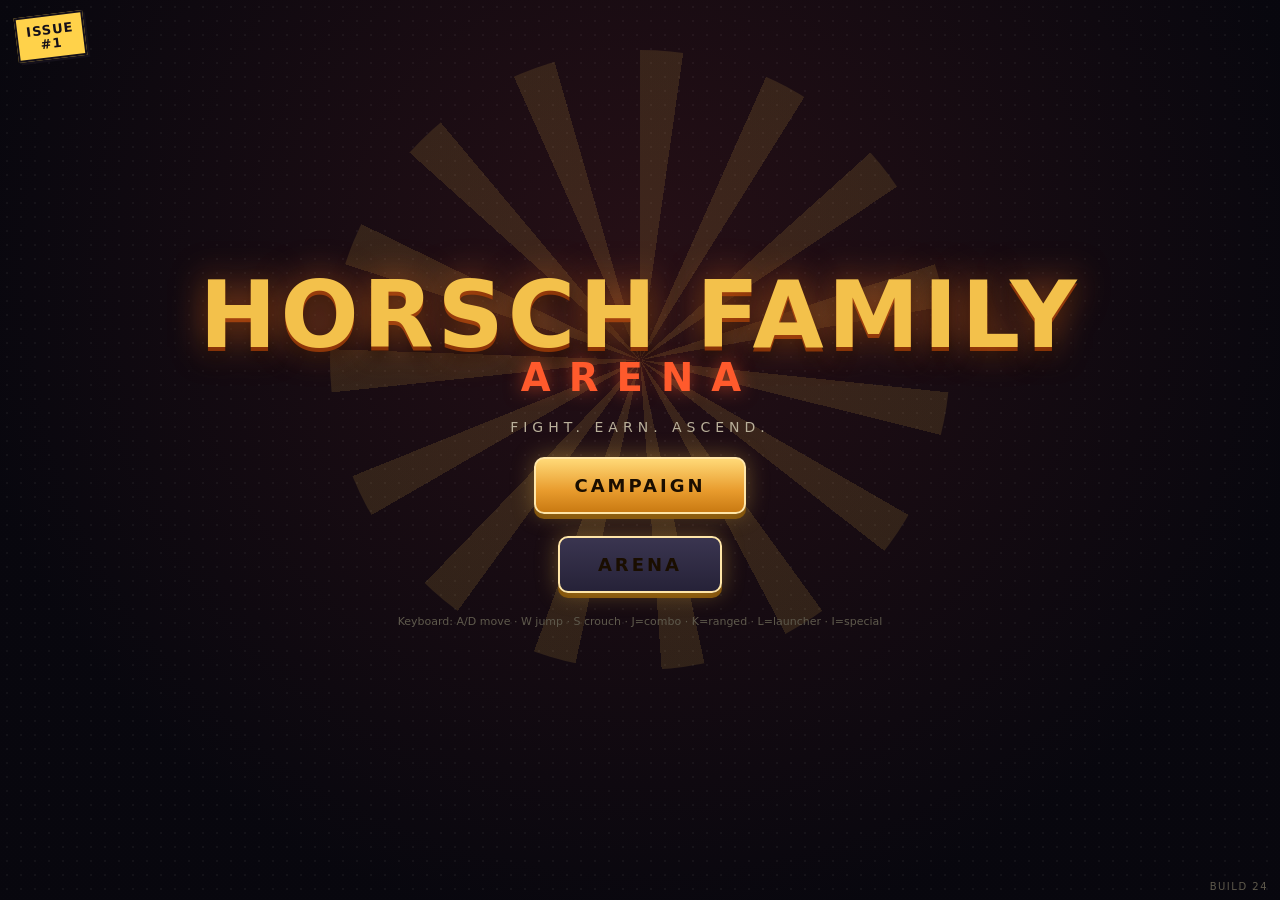
==== index.html @ 0b8ad395 "feat(cutscene): close-up faces, rebuilt and enabled — BUILD 24 The first face pass was pulled in BUI" ====
<!DOCTYPE html>
<html lang="en">
<head>
<meta charset="utf-8">
<meta name="viewport" content="width=device-width, initial-scale=1, maximum-scale=1, user-scalable=no, viewport-fit=cover">
<meta name="theme-color" content="#0b0a12">
<meta name="mobile-web-app-capable" content="yes">
<meta name="apple-mobile-web-app-capable" content="yes">
<meta name="apple-mobile-web-app-status-bar-style" content="black-translucent">
<link rel="manifest" href="manifest.json">
<title>Horsch Family Arena</title>
<link rel="stylesheet" href="style.css?v=24">
</head>
<body>
<canvas id="game"></canvas>

<button id="pauseBtn" class="hidden" aria-label="Pause">II</button>

<!-- Touch controls -->
<div id="controls" class="hidden">
  <div id="dpad">
    <button class="ctl dir" id="btnJump">&#9650;</button>
    <div class="pad-mid">
      <button class="ctl dir" id="btnLeft">&#9664;</button>
      <button class="ctl dir" id="btnRight">&#9654;</button>
    </div>
    <button class="ctl dir" id="btnCrouch">&#9660;</button>
  </div>
  <div id="facepad">
    <button class="ctl face fy" id="btnY">Y</button>
    <div class="pad-mid">
      <button class="ctl face fx" id="btnX">X</button>
      <button class="ctl face fb" id="btnB">B</button>
    </div>
    <button class="ctl face fa" id="btnA">A</button>
  </div>
</div>

<!-- Title -->
<div id="screen-title" class="screen">
  <div class="cover-burst"></div>
  <div class="issue-stamp">ISSUE<br>#1</div>
  <div class="title-wrap">
    <div class="game-logo">HORSCH FAMILY<span>ARENA</span></div>
    <p class="tagline">Fight. Earn. Ascend.</p>
    <button class="bigbtn" id="titleStart">CAMPAIGN</button>
    <button class="bigbtn alt" id="titleArena">ARENA</button>
    <button class="smallbtn danger hidden" id="titleReset">Reset Save</button>
    <p class="kbd-hint">Keyboard: A/D move &middot; W jump &middot; S crouch &middot; J=combo &middot; K=ranged &middot; L=launcher &middot; I=special</p>
  </div>
  <p class="build-tag">BUILD 24</p>
</div>

<!-- Campaign -->
<div id="screen-campaign" class="screen hidden">
  <h2 class="scr-head">CAMPAIGN</h2>
  <p class="scr-sub">Win a fighter's chapter to unlock them for the Arena.</p>
  <p id="campaignNote" class="unlock-note hidden"></p>
  <div id="campaignList"></div>
  <div class="scr-foot">
    <button class="smallbtn" id="campaignBack">Back</button>
  </div>
</div>

<!-- Character select -->
<div id="screen-select" class="screen hidden">
  <h2 class="scr-head">CHOOSE YOUR FIGHTER</h2>
  <p class="scr-sub" id="selectLevelLabel"></p>
  <div id="charGrid"></div>
  <div class="scr-foot">
    <span id="selectMoney" class="moneytag"></span>
    <button class="smallbtn" id="selectShopBtn">Marketplace</button>
  </div>
</div>

<!-- Marketplace -->
<div id="screen-shop" class="screen hidden">
  <h2 class="scr-head">MARKETPLACE</h2>
  <p class="scr-sub" id="shopEarned"></p>
  <div class="shop-top">
    <span id="shopMoney" class="moneytag"></span>
    <div id="shopCharTabs"></div>
  </div>
  <div id="shopCards"></div>
  <div class="scr-foot">
    <button class="bigbtn" id="shopContinue">CONTINUE</button>
  </div>
</div>

<!-- Defeat -->
<div id="screen-defeat" class="screen hidden">
  <h2 class="scr-head red">DEFEATED</h2>
  <p class="scr-sub" id="defeatText"></p>
  <div class="btn-col">
    <button class="bigbtn" id="defeatShop">MARKETPLACE</button>
    <button class="smallbtn" id="defeatRetry">Back to Fighter Select</button>
  </div>
</div>

<!-- Pause -->
<div id="screen-pause" class="screen hidden">
  <h2 class="scr-head">PAUSED</h2>
  <div class="btn-col">
    <button class="bigbtn" id="pauseResume">RESUME</button>
    <button class="smallbtn" id="pauseQuit">Abandon Level</button>
  </div>
</div>

<script src="js/data.js?v=24"></script>
<script src="js/campaign.js?v=24"></script>
<script src="js/skins-home.js?v=24"></script>
<script src="js/skins-pipes.js?v=24"></script>
<script src="js/skins-road.js?v=24"></script>
<script src="js/skins-fantasy.js?v=24"></script>
<script src="js/weapons-a.js?v=24"></script>
<script src="js/weapons-b.js?v=24"></script>
<script src="js/weapons-c.js?v=24"></script>
<script src="js/weapons-d.js?v=24"></script>
<script src="js/forms-a.js?v=24"></script>
<script src="js/forms-b.js?v=24"></script>
<script src="js/forms-c.js?v=24"></script>
<script src="js/forms-d.js?v=24"></script>
<script src="js/skins-campaign.js?v=24"></script>
<script src="js/stage-home.js?v=24"></script>
<script src="js/audio.js?v=24"></script>
<script src="js/input.js?v=24"></script>
<script src="js/faces.js?v=24"></script>
<script src="js/cutscene.js?v=24"></script>
<script src="js/ui.js?v=24"></script>
<script src="js/game.js?v=24"></script>
</body>
</html>
---- style.css ----
* { margin:0; padding:0; box-sizing:border-box; -webkit-tap-highlight-color:transparent; }
html, body { height:100%; overflow:hidden; overscroll-behavior:none; }
body {
  background:#0b0a12; color:#e8e2d0; font-family:'Segoe UI', system-ui, sans-serif;
  user-select:none; -webkit-user-select:none; touch-action:none; position:fixed; inset:0;
}
canvas#game { position:fixed; inset:0; display:block; width:100%; height:100%; }
.hidden { display:none !important; }

/* ---------- Screens ---------- */
.screen {
  position:fixed; inset:0; z-index:30; display:flex; flex-direction:column; align-items:center;
  justify-content:center; gap:10px; padding:max(16px, env(safe-area-inset-top)) 16px max(16px, env(safe-area-inset-bottom));
  background:
    radial-gradient(rgba(255,255,255,.045) 1px, transparent 1.6px),
    radial-gradient(ellipse at 50% 30%, rgba(60,20,25,.55), rgba(8,7,14,.96) 75%), #0b0a12;
  background-size:14px 14px, auto, auto;
  overflow-y:auto; touch-action:pan-y;
}

/* comic cover title */
.cover-burst {
  position:absolute; width:min(620px, 140vw); aspect-ratio:1/1; left:50%; top:40%;
  transform:translate(-50%,-50%);
  background:repeating-conic-gradient(rgba(243,193,75,.13) 0deg 8deg, transparent 8deg 24deg);
  border-radius:50%;
  animation:burstspin 60s linear infinite;
  pointer-events:none;
}
@keyframes burstspin { to { transform:translate(-50%,-50%) rotate(360deg); } }
.issue-stamp {
  position:absolute; top:max(14px, env(safe-area-inset-top)); left:16px;
  border:2.5px solid #14101a; background:#ffd24a; color:#14101a;
  font-weight:900; font-size:13px; line-height:1.05; letter-spacing:1px; text-align:center;
  padding:7px 9px; transform:rotate(-7deg); box-shadow:2.5px 2.5px 0 #14101a;
}
.title-wrap { position:relative; z-index:1; }
.scr-head {
  font-size:clamp(26px, 6vw, 44px); letter-spacing:6px; font-weight:900; color:#f3c14b;
  text-shadow:0 0 24px rgba(243,193,75,.45), 0 3px 0 #6b3f00;
}
.scr-head.red { color:#ff4b3a; text-shadow:0 0 24px rgba(255,75,58,.5), 0 3px 0 #5d0d05; }
.scr-sub { color:#b9b09a; font-size:14px; text-align:center; }

.game-logo {
  font-size:clamp(44px, 11vw, 92px); font-weight:900; letter-spacing:4px; line-height:.95;
  text-align:center; color:#f3c14b;
  text-shadow:0 0 34px rgba(255,120,40,.55), 0 4px 0 #7a2c05, 0 8px 18px rgba(0,0,0,.8);
}
.game-logo span { display:block; font-size:.42em; letter-spacing:18px; color:#ff5a2c; text-shadow:0 0 18px rgba(255,90,44,.6); }
.title-wrap { display:flex; flex-direction:column; align-items:center; gap:22px; }
.tagline { color:#b9b09a; letter-spacing:5px; font-size:14px; text-transform:uppercase; }
.kbd-hint { color:#5e594c; font-size:11px; }
.build-tag { position:absolute; bottom:max(8px, env(safe-area-inset-bottom)); right:12px; font-size:10px; color:#5e594c; letter-spacing:1.5px; }

.bigbtn {
  font:inherit; font-weight:800; font-size:18px; letter-spacing:3px; cursor:pointer;
  padding:16px 38px; border-radius:10px; color:#1a0e00; border:2px solid #ffe6a8;
  background:linear-gradient(180deg, #ffd977, #e89b2d 60%, #c97a12);
  box-shadow:0 0 22px rgba(243,193,75,.35), 0 5px 0 #7a4c07; text-transform:uppercase;
}
.bigbtn:active { transform:translateY(3px); box-shadow:0 0 22px rgba(243,193,75,.35), 0 2px 0 #7a4c07; }
.smallbtn {
  font:inherit; font-size:13px; letter-spacing:1px; cursor:pointer; padding:10px 20px;
  border-radius:8px; color:#d8d0ba; background:#221d2e; border:1px solid #4a4160;
}
.smallbtn.danger { color:#ff8d80; border-color:#6b2b23; }
.btn-col { display:flex; flex-direction:column; gap:12px; align-items:center; margin-top:8px; }
.scr-foot { display:flex; gap:14px; align-items:center; margin-top:6px; flex-wrap:wrap; justify-content:center; }
.moneytag { color:#ffd977; font-weight:800; font-size:16px; letter-spacing:1px; }

/* ---------- Character select ---------- */
#charGrid { display:flex; gap:10px; flex-wrap:wrap; justify-content:center; max-width:1160px; }
.char-card {
  width:min(172px, 44vw); background:linear-gradient(180deg, #1c1726, #131019); border:2.5px solid #14101a;
  border-radius:12px; padding:10px 8px 14px; cursor:pointer; text-align:center; position:relative;
  box-shadow:inset 0 0 0 2px rgba(255,255,255,.13), 0 3px 0 #14101a;
  transition:transform .12s, border-color .12s, box-shadow .12s;
}
.card-num { position:absolute; bottom:3px; right:8px; font-size:8px; color:#6a6355; letter-spacing:1px; }
.char-card.holo::after {
  content:''; position:absolute; inset:0; border-radius:inherit; pointer-events:none;
  background:linear-gradient(115deg, transparent 30%, rgba(255,255,255,.16) 44%, rgba(127,220,255,.14) 50%, rgba(255,180,220,.14) 56%, transparent 70%);
  background-size:250% 250%;
  animation:holo 3.4s ease-in-out infinite;
}
@keyframes holo { 0% { background-position:90% 0; } 50% { background-position:10% 100%; } 100% { background-position:90% 0; } }
.char-card:active { transform:scale(.97); }
.char-card:hover { border-color:var(--cc, #f3c14b); box-shadow:0 0 20px rgba(243,193,75,.18); }
.char-card canvas { width:76px; height:92px; }
.char-name { font-size:14px; font-weight:900; letter-spacing:1px; color:var(--cc, #fff); }
.char-title { font-size:8.5px; color:#8d8574; letter-spacing:1.5px; text-transform:uppercase; margin-bottom:5px; }
.char-stats { display:flex; flex-direction:column; gap:3px; margin:6px 0; }
.stat-row { display:flex; align-items:center; gap:6px; font-size:9px; color:#9a927e; }
.stat-row b { width:38px; text-align:right; font-weight:600; letter-spacing:.5px; }
.stat-bar { flex:1; height:6px; border-radius:3px; background:#26212f; overflow:hidden; }
.stat-bar i { display:block; height:100%; border-radius:3px; background:var(--cc, #f3c14b); }
.char-upg { font-size:10px; color:#b9b09a; letter-spacing:.5px; }
.char-upg b { color:#ffd977; }
.bounty-tag {
  position:absolute; bottom:-9px; left:50%; transform:translateX(-50%); white-space:nowrap;
  background:linear-gradient(180deg,#7fe287,#37b34a); color:#0d2a12; font-size:9px; font-weight:900;
  letter-spacing:1px; padding:2.5px 9px; border-radius:99px; box-shadow:0 0 12px rgba(127,226,135,.5); z-index:2;
}
.ff-badge {
  position:absolute; top:-10px; left:50%; transform:translateX(-50%); white-space:nowrap;
  background:linear-gradient(180deg,#ffe08a,#e89b2d); color:#3a2000; font-size:10px; font-weight:900;
  letter-spacing:2px; padding:3px 10px; border-radius:99px; box-shadow:0 0 14px rgba(255,215,199,.6);
}
.char-special { font-size:9px; color:#7e7666; margin-top:5px; min-height:30px; }

/* ---------- Marketplace ---------- */
.shop-top { display:flex; gap:16px; align-items:center; flex-wrap:wrap; justify-content:center; }
#shopCharTabs { display:flex; gap:6px; flex-wrap:wrap; justify-content:center; max-width:92vw; }
.shop-tab {
  font:inherit; font-size:11px; font-weight:700; letter-spacing:.5px; cursor:pointer; padding:6px 10px;
  border-radius:8px; background:#1b1626; color:#8d8574; border:2px solid #322b45;
}
.shop-tab.active { color:#fff; border-color:var(--cc, #f3c14b); background:#241d33; }
#shopCards { display:flex; gap:14px; flex-wrap:wrap; justify-content:center; max-width:1040px; }
/* the marketplace is a corkboard of pinned notes */
#screen-shop {
  background:
    radial-gradient(rgba(0,0,0,.16) 1px, transparent 1.8px),
    radial-gradient(ellipse at 50% 25%, rgba(96,64,34,.5), rgba(26,18,10,.97) 78%), #14100a;
  background-size:9px 9px, auto, auto;
}
.shop-card {
  width:min(300px, 90vw); background:linear-gradient(180deg,#241d2e,#181220); border:2px solid #14101a;
  border-radius:8px; padding:18px 16px 16px; text-align:center; position:relative;
  box-shadow:0 5px 12px rgba(0,0,0,.55);
  transform:rotate(-1.1deg);
}
#shopCards .shop-card:nth-child(2n) { transform:rotate(1.2deg); }
#shopCards .shop-card:nth-child(3n) { transform:rotate(-0.6deg); }
.shop-card::before {
  content:''; position:absolute; top:-7px; left:50%; transform:translateX(-50%);
  width:13px; height:13px; border-radius:50%;
  background:radial-gradient(circle at 35% 30%, #ff8d80, #b02418 70%);
  box-shadow:0 2px 3px rgba(0,0,0,.6);
}
.shop-card h3 { font-size:15px; letter-spacing:3px; color:#f3c14b; text-transform:uppercase; }
.shop-tier-name { font-size:13px; color:#d8d0ba; margin-top:4px; font-weight:700; }
.shop-desc { font-size:11px; color:#8d8574; margin:6px 0 10px; min-height:28px; }
.pips { display:flex; gap:5px; justify-content:center; margin-bottom:10px; }
.pip { width:22px; height:8px; border-radius:4px; background:#2a2438; }
.pip.on { background:linear-gradient(180deg,#ffd977,#e89b2d); box-shadow:0 0 8px rgba(243,193,75,.5); }
.buybtn {
  font:inherit; font-weight:800; font-size:14px; letter-spacing:1px; cursor:pointer; width:100%;
  padding:12px; border-radius:9px; color:#1a0e00; border:none;
  background:linear-gradient(180deg,#ffd977,#e89b2d 60%,#c97a12); box-shadow:0 3px 0 #7a4c07;
}
.buybtn:disabled { background:#2a2438; color:#5e594c; box-shadow:none; cursor:default; }
.buybtn.maxed { background:#1f3a24; color:#7fd98a; box-shadow:none; cursor:default; }
.shop-card.ascend { border-color:#f3c14b; box-shadow:0 0 26px rgba(243,193,75,.25); }
.shop-card.ascend h3 { color:#fff; text-shadow:0 0 12px #f3c14b; }

/* ---------- Touch controls ---------- */
#controls { position:fixed; inset:0; z-index:20; pointer-events:none; }
#dpad, #facepad {
  position:absolute; bottom:max(18px, env(safe-area-inset-bottom)); display:flex; flex-direction:column;
  align-items:center; gap:6px; pointer-events:none;
}
#dpad { left:max(14px, env(safe-area-inset-left)); }
#facepad { right:max(14px, env(safe-area-inset-right)); }
.pad-mid { display:flex; gap:58px; }
#facepad .pad-mid { gap:54px; }
.ctl {
  pointer-events:auto; width:62px; height:62px; border-radius:50%; border:2px solid rgba(255,255,255,.25);
  background:rgba(30,26,44,.55); color:rgba(255,255,255,.85); font-size:20px; font-weight:900;
  font-family:inherit; backdrop-filter:blur(2px); touch-action:none; cursor:pointer;
}
.ctl.held { background:rgba(90,80,130,.75); border-color:rgba(255,255,255,.6); }
.face { font-size:24px; }
.fa { border-color:#42b64a; color:#7fe287; } .fa.held { background:rgba(35,90,40,.8); }
.fb { border-color:#d43b2f; color:#ff8d80; } .fb.held { background:rgba(110,30,24,.8); }
.fx { border-color:#2f7bd4; color:#7fb8ff; } .fx.held { background:rgba(22,62,110,.8); }
.fy { border-color:#d4b52f; color:#ffe27f; } .fy.held { background:rgba(105,88,20,.8); }

#pauseBtn {
  position:fixed; top:max(10px, env(safe-area-inset-top)); right:max(12px, env(safe-area-inset-right));
  z-index:25; width:42px; height:42px; border-radius:10px; border:1px solid rgba(255,255,255,.25);
  background:rgba(30,26,44,.55); color:rgba(255,255,255,.8); font-weight:900; font-family:inherit; cursor:pointer;
}

@media (max-height:420px) {
  .ctl { width:52px; height:52px; }
  .pad-mid { gap:46px; }
  #facepad .pad-mid { gap:44px; }
}

/* narrow portrait phones: slightly bigger thumbs, tighter clusters */
@media (max-width:520px) and (orientation:portrait) {
  .ctl { width:66px; height:66px; font-size:22px; }
  .pad-mid { gap:50px; }
  #facepad .pad-mid { gap:48px; }
  #dpad { left:max(8px, env(safe-area-inset-left)); }
  #facepad { right:max(8px, env(safe-area-inset-right)); }
}

/* ===== Campaign ===== */
#campaignList { width: 100%; max-width: 760px; display: flex; flex-direction: column; gap: 10px; overflow-y: auto; padding: 4px 2px 10px; }
.chapter { display: flex; align-items: center; gap: 12px; padding: 10px 12px; border-radius: 12px;
  background: linear-gradient(180deg, #241f33, #1b1727); border: 2px solid var(--cc, #888);
  box-shadow: 0 4px 0 rgba(0,0,0,0.45); cursor: pointer; text-align: left; }
.chapter canvas { flex: 0 0 auto; background: rgba(0,0,0,0.25); border-radius: 8px; }
.chapter-body { flex: 1 1 auto; min-width: 0; }
.chapter-no { font-size: 10px; letter-spacing: 1.5px; color: #9aa0b8; font-weight: 700; }
.chapter-name { font-size: 19px; font-weight: 800; color: var(--cc, #f2ede0); line-height: 1.1; }
.chapter-where { font-size: 12px; color: #c9c2b0; margin-top: 1px; }
.chapter-blurb { font-size: 11px; color: #8f8a7c; margin-top: 4px; font-style: italic; }
.chapter-go { flex: 0 0 auto; font-size: 13px; font-weight: 800; color: #ffd24a; padding: 0 6px; }
.chapter.done { border-color: #4a8a5a; }
.chapter.done .chapter-go { color: #7fe2a0; }
.chapter.shut { filter: grayscale(0.85) brightness(0.6); cursor: not-allowed; }
.unlock-note { color: #ffd24a; font-weight: 800; font-size: 14px; margin: 2px 0 6px; text-align: center; }
.bigbtn.alt { background: linear-gradient(180deg, #3a3550, #262238); }

/* locked arena fighters */
.char-card.locked { cursor: not-allowed; }
.char-card.locked canvas, .char-card.locked .char-stats,
.char-card.locked .char-upg, .char-card.locked .char-special { filter: grayscale(1) brightness(0.45); }
.lock-veil { position: absolute; inset: 0; border-radius: inherit; display: flex; flex-direction: column;
  align-items: center; justify-content: center; gap: 6px; background: rgba(12,10,20,0.62); }
.lock-veil span { font-size: 26px; }
.lock-veil b { font-size: 10px; color: #c9c2b0; text-align: center; line-height: 1.35; font-weight: 700; }
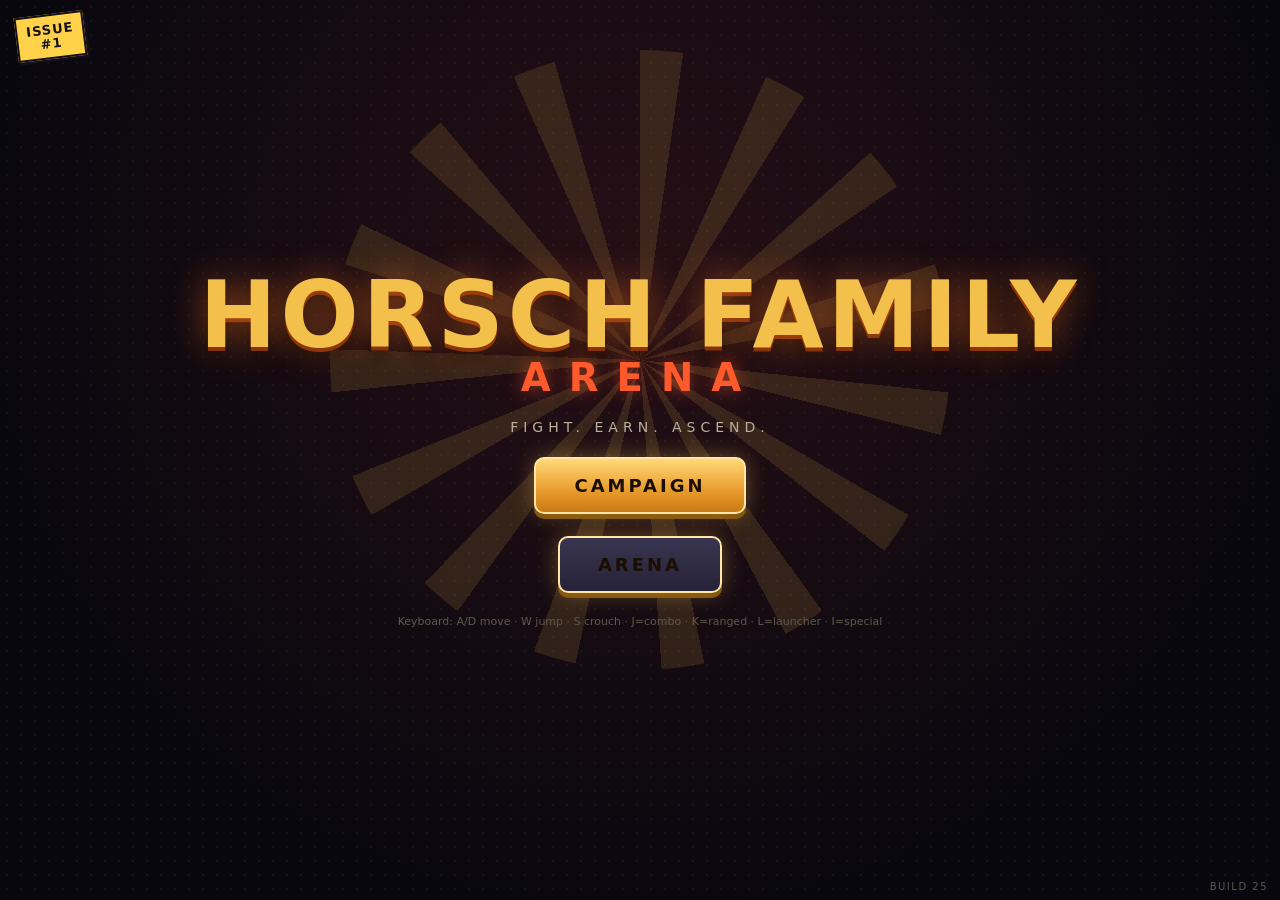
==== commit 84d87763: "feat(cutscene): the actors actually act — BUILD 25 The scenes were film language over blocking: acto" ====
--- a/index.html
+++ b/index.html
@@ -9,7 +9,7 @@
 <meta name="apple-mobile-web-app-status-bar-style" content="black-translucent">
 <link rel="manifest" href="manifest.json">
 <title>Horsch Family Arena</title>
-<link rel="stylesheet" href="style.css?v=24">
+<link rel="stylesheet" href="style.css?v=25">
 </head>
 <body>
 <canvas id="game"></canvas>
@@ -48,7 +48,7 @@
     <button class="smallbtn danger hidden" id="titleReset">Reset Save</button>
     <p class="kbd-hint">Keyboard: A/D move &middot; W jump &middot; S crouch &middot; J=combo &middot; K=ranged &middot; L=launcher &middot; I=special</p>
   </div>
-  <p class="build-tag">BUILD 24</p>
+  <p class="build-tag">BUILD 25</p>
 </div>
 
 <!-- Campaign -->
@@ -106,27 +106,27 @@
   </div>
 </div>
 
-<script src="js/data.js?v=24"></script>
-<script src="js/campaign.js?v=24"></script>
-<script src="js/skins-home.js?v=24"></script>
-<script src="js/skins-pipes.js?v=24"></script>
-<script src="js/skins-road.js?v=24"></script>
-<script src="js/skins-fantasy.js?v=24"></script>
-<script src="js/weapons-a.js?v=24"></script>
-<script src="js/weapons-b.js?v=24"></script>
-<script src="js/weapons-c.js?v=24"></script>
-<script src="js/weapons-d.js?v=24"></script>
-<script src="js/forms-a.js?v=24"></script>
-<script src="js/forms-b.js?v=24"></script>
-<script src="js/forms-c.js?v=24"></script>
-<script src="js/forms-d.js?v=24"></script>
-<script src="js/skins-campaign.js?v=24"></script>
-<script src="js/stage-home.js?v=24"></script>
-<script src="js/audio.js?v=24"></script>
-<script src="js/input.js?v=24"></script>
-<script src="js/faces.js?v=24"></script>
-<script src="js/cutscene.js?v=24"></script>
-<script src="js/ui.js?v=24"></script>
-<script src="js/game.js?v=24"></script>
+<script src="js/data.js?v=25"></script>
+<script src="js/campaign.js?v=25"></script>
+<script src="js/skins-home.js?v=25"></script>
+<script src="js/skins-pipes.js?v=25"></script>
+<script src="js/skins-road.js?v=25"></script>
+<script src="js/skins-fantasy.js?v=25"></script>
+<script src="js/weapons-a.js?v=25"></script>
+<script src="js/weapons-b.js?v=25"></script>
+<script src="js/weapons-c.js?v=25"></script>
+<script src="js/weapons-d.js?v=25"></script>
+<script src="js/forms-a.js?v=25"></script>
+<script src="js/forms-b.js?v=25"></script>
+<script src="js/forms-c.js?v=25"></script>
+<script src="js/forms-d.js?v=25"></script>
+<script src="js/skins-campaign.js?v=25"></script>
+<script src="js/stage-home.js?v=25"></script>
+<script src="js/audio.js?v=25"></script>
+<script src="js/input.js?v=25"></script>
+<script src="js/faces.js?v=25"></script>
+<script src="js/cutscene.js?v=25"></script>
+<script src="js/ui.js?v=25"></script>
+<script src="js/game.js?v=25"></script>
 </body>
 </html>
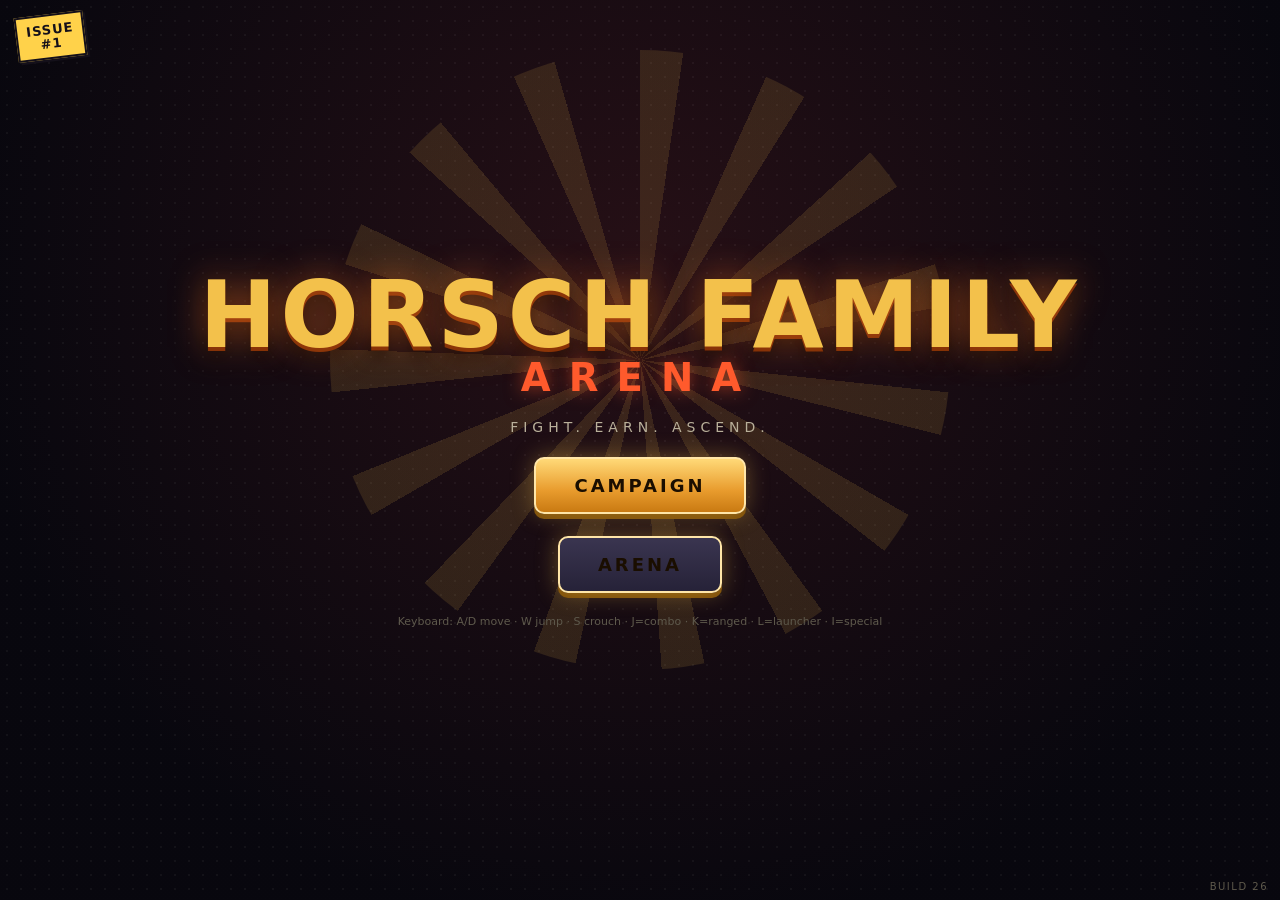
==== commit 904e93c4: "feat(campaign): Chapter 2 — SONYA: Mom's House; BUILD 26 The full Sonya chapter: Heath (attacks exac" ====
--- a/index.html
+++ b/index.html
@@ -9,7 +9,7 @@
 <meta name="apple-mobile-web-app-status-bar-style" content="black-translucent">
 <link rel="manifest" href="manifest.json">
 <title>Horsch Family Arena</title>
-<link rel="stylesheet" href="style.css?v=25">
+<link rel="stylesheet" href="style.css?v=26">
 </head>
 <body>
 <canvas id="game"></canvas>
@@ -48,7 +48,7 @@
     <button class="smallbtn danger hidden" id="titleReset">Reset Save</button>
     <p class="kbd-hint">Keyboard: A/D move &middot; W jump &middot; S crouch &middot; J=combo &middot; K=ranged &middot; L=launcher &middot; I=special</p>
   </div>
-  <p class="build-tag">BUILD 25</p>
+  <p class="build-tag">BUILD 26</p>
 </div>
 
 <!-- Campaign -->
@@ -106,27 +106,30 @@
   </div>
 </div>
 
-<script src="js/data.js?v=25"></script>
-<script src="js/campaign.js?v=25"></script>
-<script src="js/skins-home.js?v=25"></script>
-<script src="js/skins-pipes.js?v=25"></script>
-<script src="js/skins-road.js?v=25"></script>
-<script src="js/skins-fantasy.js?v=25"></script>
-<script src="js/weapons-a.js?v=25"></script>
-<script src="js/weapons-b.js?v=25"></script>
-<script src="js/weapons-c.js?v=25"></script>
-<script src="js/weapons-d.js?v=25"></script>
-<script src="js/forms-a.js?v=25"></script>
-<script src="js/forms-b.js?v=25"></script>
-<script src="js/forms-c.js?v=25"></script>
-<script src="js/forms-d.js?v=25"></script>
-<script src="js/skins-campaign.js?v=25"></script>
-<script src="js/stage-home.js?v=25"></script>
-<script src="js/audio.js?v=25"></script>
-<script src="js/input.js?v=25"></script>
-<script src="js/faces.js?v=25"></script>
-<script src="js/cutscene.js?v=25"></script>
-<script src="js/ui.js?v=25"></script>
-<script src="js/game.js?v=25"></script>
+<script src="js/data.js?v=26"></script>
+<script src="js/campaign.js?v=26"></script>
+<script src="js/campaign2.js?v=26"></script>
+<script src="js/skins-home.js?v=26"></script>
+<script src="js/skins-pipes.js?v=26"></script>
+<script src="js/skins-road.js?v=26"></script>
+<script src="js/skins-fantasy.js?v=26"></script>
+<script src="js/weapons-a.js?v=26"></script>
+<script src="js/weapons-b.js?v=26"></script>
+<script src="js/weapons-c.js?v=26"></script>
+<script src="js/weapons-d.js?v=26"></script>
+<script src="js/forms-a.js?v=26"></script>
+<script src="js/forms-b.js?v=26"></script>
+<script src="js/forms-c.js?v=26"></script>
+<script src="js/forms-d.js?v=26"></script>
+<script src="js/skins-campaign.js?v=26"></script>
+<script src="js/stage-home.js?v=26"></script>
+<script src="js/skins-campaign2.js?v=26"></script>
+<script src="js/stage-collette.js?v=26"></script>
+<script src="js/audio.js?v=26"></script>
+<script src="js/input.js?v=26"></script>
+<script src="js/faces.js?v=26"></script>
+<script src="js/cutscene.js?v=26"></script>
+<script src="js/ui.js?v=26"></script>
+<script src="js/game.js?v=26"></script>
 </body>
 </html>
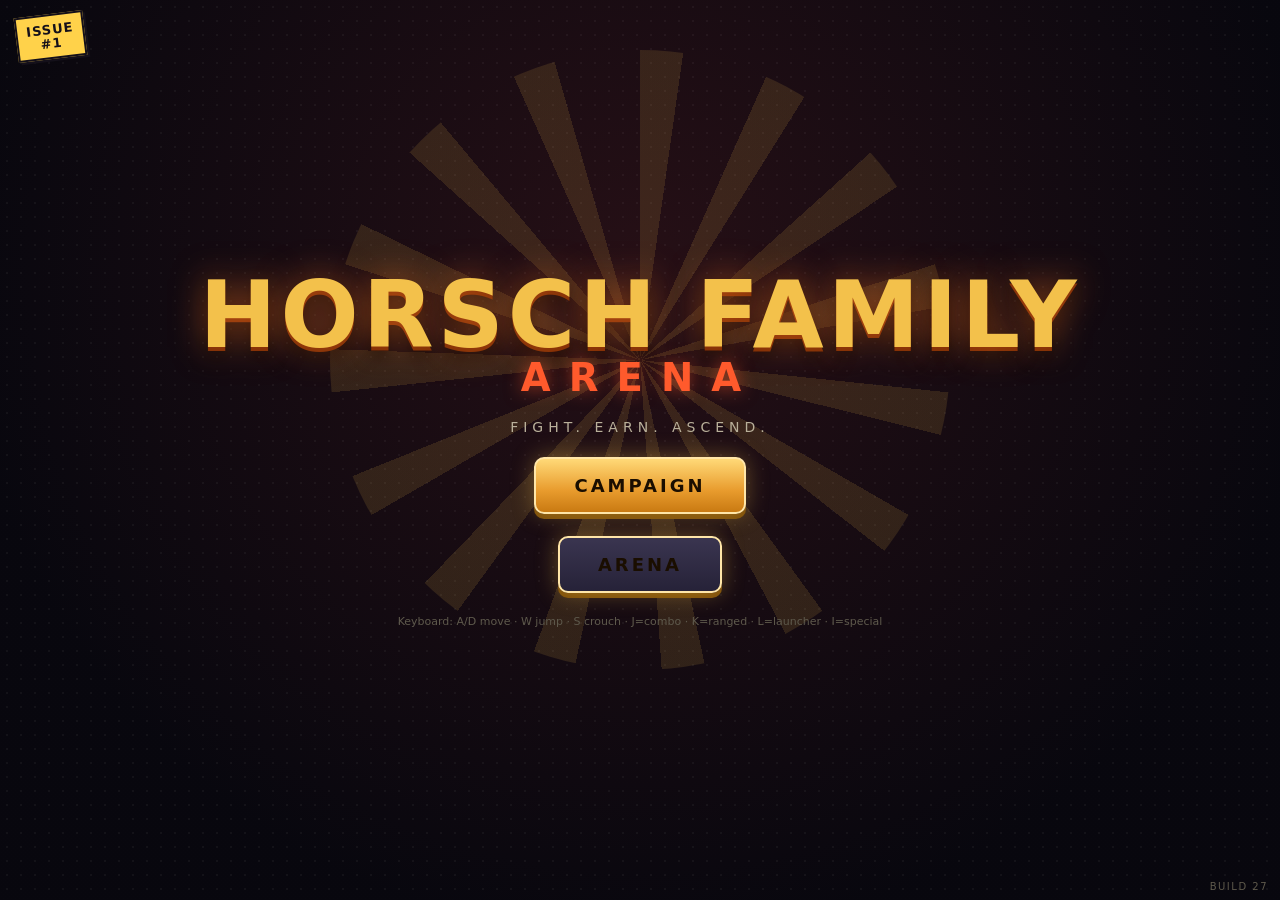
==== commit 540db765: "feat(cinema): the cinematic update — BUILD 27 The campaign cutscenes get real production value, top " ====
--- a/index.html
+++ b/index.html
@@ -9,7 +9,7 @@
 <meta name="apple-mobile-web-app-status-bar-style" content="black-translucent">
 <link rel="manifest" href="manifest.json">
 <title>Horsch Family Arena</title>
-<link rel="stylesheet" href="style.css?v=26">
+<link rel="stylesheet" href="style.css?v=27">
 </head>
 <body>
 <canvas id="game"></canvas>
@@ -48,7 +48,7 @@
     <button class="smallbtn danger hidden" id="titleReset">Reset Save</button>
     <p class="kbd-hint">Keyboard: A/D move &middot; W jump &middot; S crouch &middot; J=combo &middot; K=ranged &middot; L=launcher &middot; I=special</p>
   </div>
-  <p class="build-tag">BUILD 26</p>
+  <p class="build-tag">BUILD 27</p>
 </div>
 
 <!-- Campaign -->
@@ -106,30 +106,31 @@
   </div>
 </div>
 
-<script src="js/data.js?v=26"></script>
-<script src="js/campaign.js?v=26"></script>
-<script src="js/campaign2.js?v=26"></script>
-<script src="js/skins-home.js?v=26"></script>
-<script src="js/skins-pipes.js?v=26"></script>
-<script src="js/skins-road.js?v=26"></script>
-<script src="js/skins-fantasy.js?v=26"></script>
-<script src="js/weapons-a.js?v=26"></script>
-<script src="js/weapons-b.js?v=26"></script>
-<script src="js/weapons-c.js?v=26"></script>
-<script src="js/weapons-d.js?v=26"></script>
-<script src="js/forms-a.js?v=26"></script>
-<script src="js/forms-b.js?v=26"></script>
-<script src="js/forms-c.js?v=26"></script>
-<script src="js/forms-d.js?v=26"></script>
-<script src="js/skins-campaign.js?v=26"></script>
-<script src="js/stage-home.js?v=26"></script>
-<script src="js/skins-campaign2.js?v=26"></script>
-<script src="js/stage-collette.js?v=26"></script>
-<script src="js/audio.js?v=26"></script>
-<script src="js/input.js?v=26"></script>
-<script src="js/faces.js?v=26"></script>
-<script src="js/cutscene.js?v=26"></script>
-<script src="js/ui.js?v=26"></script>
-<script src="js/game.js?v=26"></script>
+<script src="js/data.js?v=27"></script>
+<script src="js/campaign.js?v=27"></script>
+<script src="js/campaign2.js?v=27"></script>
+<script src="js/skins-home.js?v=27"></script>
+<script src="js/skins-pipes.js?v=27"></script>
+<script src="js/skins-road.js?v=27"></script>
+<script src="js/skins-fantasy.js?v=27"></script>
+<script src="js/weapons-a.js?v=27"></script>
+<script src="js/weapons-b.js?v=27"></script>
+<script src="js/weapons-c.js?v=27"></script>
+<script src="js/weapons-d.js?v=27"></script>
+<script src="js/forms-a.js?v=27"></script>
+<script src="js/forms-b.js?v=27"></script>
+<script src="js/forms-c.js?v=27"></script>
+<script src="js/forms-d.js?v=27"></script>
+<script src="js/skins-campaign.js?v=27"></script>
+<script src="js/stage-home.js?v=27"></script>
+<script src="js/skins-campaign2.js?v=27"></script>
+<script src="js/stage-collette.js?v=27"></script>
+<script src="js/audio.js?v=27"></script>
+<script src="js/music.js?v=27"></script>
+<script src="js/input.js?v=27"></script>
+<script src="js/faces.js?v=27"></script>
+<script src="js/cutscene.js?v=27"></script>
+<script src="js/ui.js?v=27"></script>
+<script src="js/game.js?v=27"></script>
 </body>
 </html>
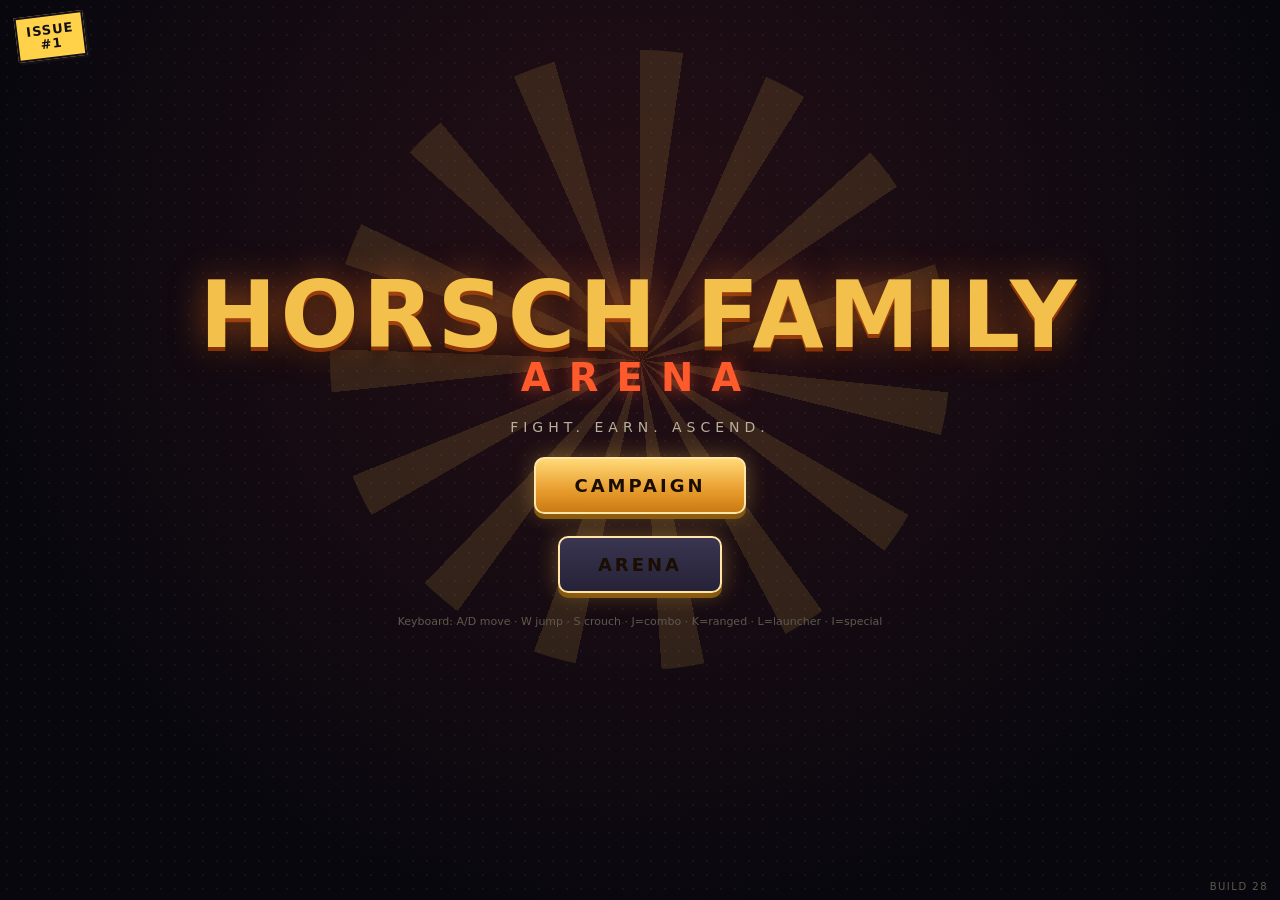
==== commit 5944d0d5: "feat(cinema): movie-mode cutscenes — BUILD 28 Jacob's brief, via an MKX story-mode reference: cutsce" ====
--- a/index.html
+++ b/index.html
@@ -9,7 +9,7 @@
 <meta name="apple-mobile-web-app-status-bar-style" content="black-translucent">
 <link rel="manifest" href="manifest.json">
 <title>Horsch Family Arena</title>
-<link rel="stylesheet" href="style.css?v=27">
+<link rel="stylesheet" href="style.css?v=28">
 </head>
 <body>
 <canvas id="game"></canvas>
@@ -48,7 +48,7 @@
     <button class="smallbtn danger hidden" id="titleReset">Reset Save</button>
     <p class="kbd-hint">Keyboard: A/D move &middot; W jump &middot; S crouch &middot; J=combo &middot; K=ranged &middot; L=launcher &middot; I=special</p>
   </div>
-  <p class="build-tag">BUILD 27</p>
+  <p class="build-tag">BUILD 28</p>
 </div>
 
 <!-- Campaign -->
@@ -106,31 +106,31 @@
   </div>
 </div>
 
-<script src="js/data.js?v=27"></script>
-<script src="js/campaign.js?v=27"></script>
-<script src="js/campaign2.js?v=27"></script>
-<script src="js/skins-home.js?v=27"></script>
-<script src="js/skins-pipes.js?v=27"></script>
-<script src="js/skins-road.js?v=27"></script>
-<script src="js/skins-fantasy.js?v=27"></script>
-<script src="js/weapons-a.js?v=27"></script>
-<script src="js/weapons-b.js?v=27"></script>
-<script src="js/weapons-c.js?v=27"></script>
-<script src="js/weapons-d.js?v=27"></script>
-<script src="js/forms-a.js?v=27"></script>
-<script src="js/forms-b.js?v=27"></script>
-<script src="js/forms-c.js?v=27"></script>
-<script src="js/forms-d.js?v=27"></script>
-<script src="js/skins-campaign.js?v=27"></script>
-<script src="js/stage-home.js?v=27"></script>
-<script src="js/skins-campaign2.js?v=27"></script>
-<script src="js/stage-collette.js?v=27"></script>
-<script src="js/audio.js?v=27"></script>
-<script src="js/music.js?v=27"></script>
-<script src="js/input.js?v=27"></script>
-<script src="js/faces.js?v=27"></script>
-<script src="js/cutscene.js?v=27"></script>
-<script src="js/ui.js?v=27"></script>
-<script src="js/game.js?v=27"></script>
+<script src="js/data.js?v=28"></script>
+<script src="js/campaign.js?v=28"></script>
+<script src="js/campaign2.js?v=28"></script>
+<script src="js/skins-home.js?v=28"></script>
+<script src="js/skins-pipes.js?v=28"></script>
+<script src="js/skins-road.js?v=28"></script>
+<script src="js/skins-fantasy.js?v=28"></script>
+<script src="js/weapons-a.js?v=28"></script>
+<script src="js/weapons-b.js?v=28"></script>
+<script src="js/weapons-c.js?v=28"></script>
+<script src="js/weapons-d.js?v=28"></script>
+<script src="js/forms-a.js?v=28"></script>
+<script src="js/forms-b.js?v=28"></script>
+<script src="js/forms-c.js?v=28"></script>
+<script src="js/forms-d.js?v=28"></script>
+<script src="js/skins-campaign.js?v=28"></script>
+<script src="js/stage-home.js?v=28"></script>
+<script src="js/skins-campaign2.js?v=28"></script>
+<script src="js/stage-collette.js?v=28"></script>
+<script src="js/audio.js?v=28"></script>
+<script src="js/music.js?v=28"></script>
+<script src="js/input.js?v=28"></script>
+<script src="js/faces.js?v=28"></script>
+<script src="js/cutscene.js?v=28"></script>
+<script src="js/ui.js?v=28"></script>
+<script src="js/game.js?v=28"></script>
 </body>
 </html>
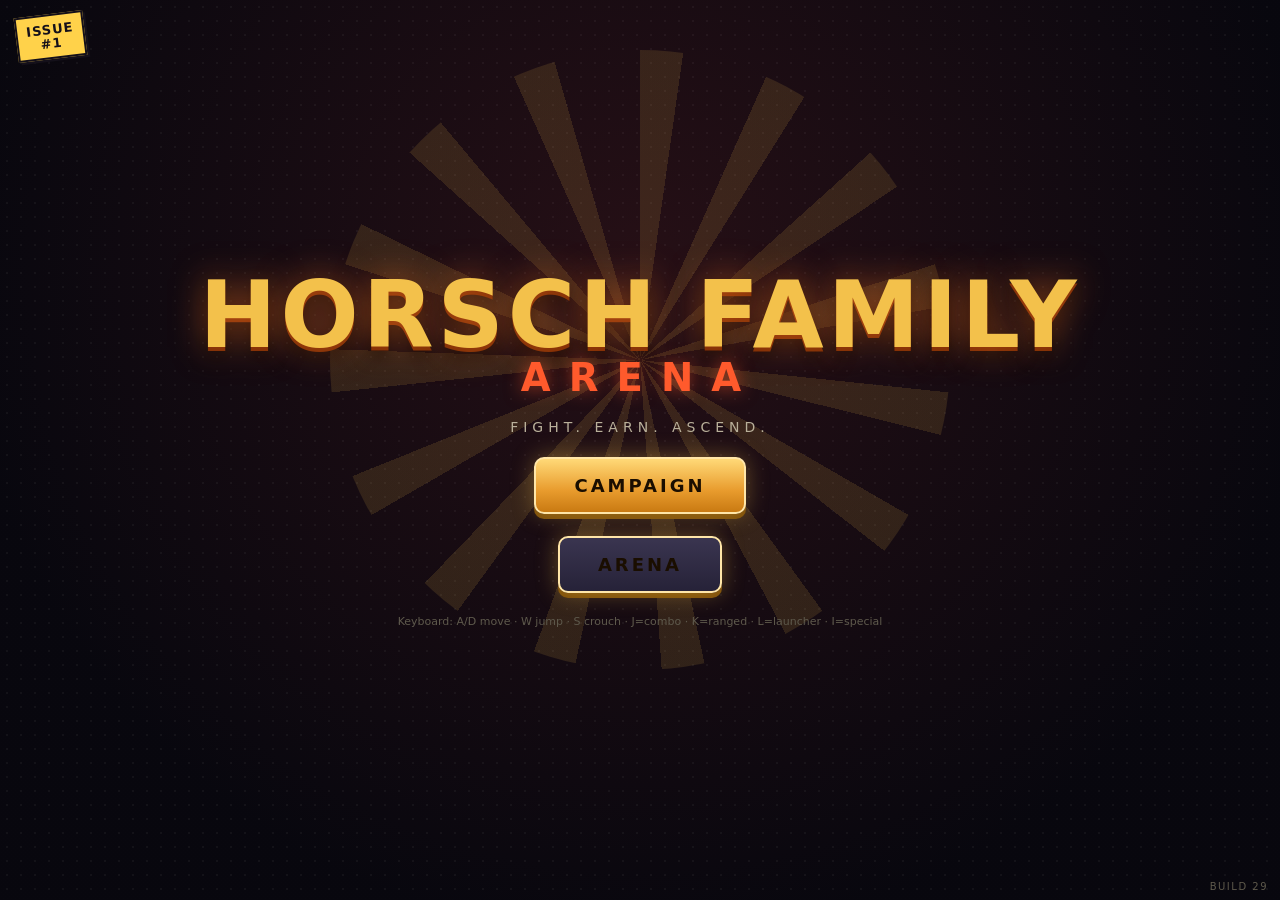
==== commit 46d11ef2: "feat(cinema): all ten scenes in movie grammar — BUILD 29 The full conversion: every campaign scene n" ====
--- a/index.html
+++ b/index.html
@@ -9,7 +9,7 @@
 <meta name="apple-mobile-web-app-status-bar-style" content="black-translucent">
 <link rel="manifest" href="manifest.json">
 <title>Horsch Family Arena</title>
-<link rel="stylesheet" href="style.css?v=28">
+<link rel="stylesheet" href="style.css?v=29">
 </head>
 <body>
 <canvas id="game"></canvas>
@@ -48,7 +48,7 @@
     <button class="smallbtn danger hidden" id="titleReset">Reset Save</button>
     <p class="kbd-hint">Keyboard: A/D move &middot; W jump &middot; S crouch &middot; J=combo &middot; K=ranged &middot; L=launcher &middot; I=special</p>
   </div>
-  <p class="build-tag">BUILD 28</p>
+  <p class="build-tag">BUILD 29</p>
 </div>
 
 <!-- Campaign -->
@@ -106,31 +106,31 @@
   </div>
 </div>
 
-<script src="js/data.js?v=28"></script>
-<script src="js/campaign.js?v=28"></script>
-<script src="js/campaign2.js?v=28"></script>
-<script src="js/skins-home.js?v=28"></script>
-<script src="js/skins-pipes.js?v=28"></script>
-<script src="js/skins-road.js?v=28"></script>
-<script src="js/skins-fantasy.js?v=28"></script>
-<script src="js/weapons-a.js?v=28"></script>
-<script src="js/weapons-b.js?v=28"></script>
-<script src="js/weapons-c.js?v=28"></script>
-<script src="js/weapons-d.js?v=28"></script>
-<script src="js/forms-a.js?v=28"></script>
-<script src="js/forms-b.js?v=28"></script>
-<script src="js/forms-c.js?v=28"></script>
-<script src="js/forms-d.js?v=28"></script>
-<script src="js/skins-campaign.js?v=28"></script>
-<script src="js/stage-home.js?v=28"></script>
-<script src="js/skins-campaign2.js?v=28"></script>
-<script src="js/stage-collette.js?v=28"></script>
-<script src="js/audio.js?v=28"></script>
-<script src="js/music.js?v=28"></script>
-<script src="js/input.js?v=28"></script>
-<script src="js/faces.js?v=28"></script>
-<script src="js/cutscene.js?v=28"></script>
-<script src="js/ui.js?v=28"></script>
-<script src="js/game.js?v=28"></script>
+<script src="js/data.js?v=29"></script>
+<script src="js/campaign.js?v=29"></script>
+<script src="js/campaign2.js?v=29"></script>
+<script src="js/skins-home.js?v=29"></script>
+<script src="js/skins-pipes.js?v=29"></script>
+<script src="js/skins-road.js?v=29"></script>
+<script src="js/skins-fantasy.js?v=29"></script>
+<script src="js/weapons-a.js?v=29"></script>
+<script src="js/weapons-b.js?v=29"></script>
+<script src="js/weapons-c.js?v=29"></script>
+<script src="js/weapons-d.js?v=29"></script>
+<script src="js/forms-a.js?v=29"></script>
+<script src="js/forms-b.js?v=29"></script>
+<script src="js/forms-c.js?v=29"></script>
+<script src="js/forms-d.js?v=29"></script>
+<script src="js/skins-campaign.js?v=29"></script>
+<script src="js/stage-home.js?v=29"></script>
+<script src="js/skins-campaign2.js?v=29"></script>
+<script src="js/stage-collette.js?v=29"></script>
+<script src="js/audio.js?v=29"></script>
+<script src="js/music.js?v=29"></script>
+<script src="js/input.js?v=29"></script>
+<script src="js/faces.js?v=29"></script>
+<script src="js/cutscene.js?v=29"></script>
+<script src="js/ui.js?v=29"></script>
+<script src="js/game.js?v=29"></script>
 </body>
 </html>
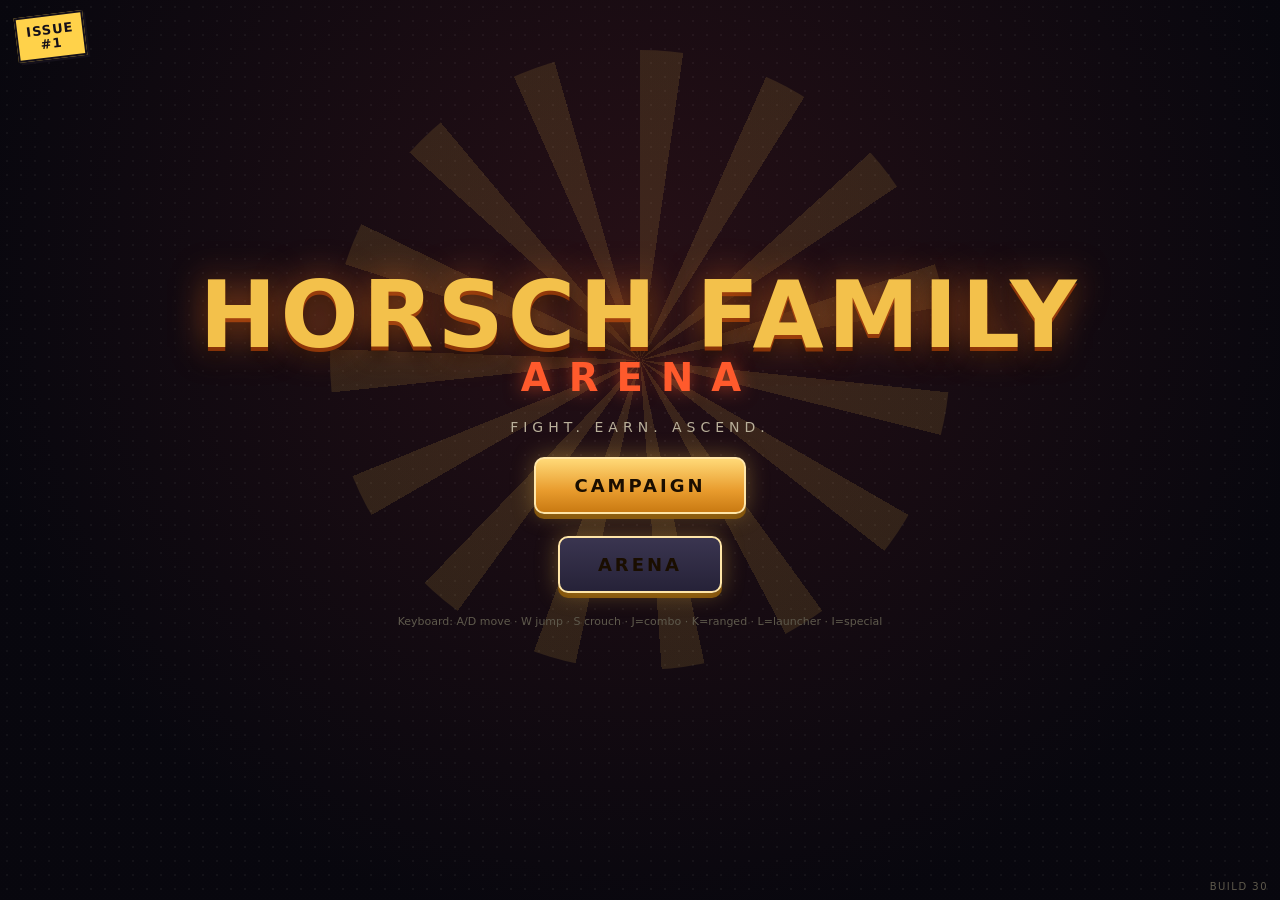
==== commit 1e1adfe7: "fix(cinema): eleven movie-mode review findings — BUILD 30 The adversarial pass over BUILDS 28-29 con" ====
--- a/index.html
+++ b/index.html
@@ -9,7 +9,7 @@
 <meta name="apple-mobile-web-app-status-bar-style" content="black-translucent">
 <link rel="manifest" href="manifest.json">
 <title>Horsch Family Arena</title>
-<link rel="stylesheet" href="style.css?v=29">
+<link rel="stylesheet" href="style.css?v=30">
 </head>
 <body>
 <canvas id="game"></canvas>
@@ -48,7 +48,7 @@
     <button class="smallbtn danger hidden" id="titleReset">Reset Save</button>
     <p class="kbd-hint">Keyboard: A/D move &middot; W jump &middot; S crouch &middot; J=combo &middot; K=ranged &middot; L=launcher &middot; I=special</p>
   </div>
-  <p class="build-tag">BUILD 29</p>
+  <p class="build-tag">BUILD 30</p>
 </div>
 
 <!-- Campaign -->
@@ -106,31 +106,31 @@
   </div>
 </div>
 
-<script src="js/data.js?v=29"></script>
-<script src="js/campaign.js?v=29"></script>
-<script src="js/campaign2.js?v=29"></script>
-<script src="js/skins-home.js?v=29"></script>
-<script src="js/skins-pipes.js?v=29"></script>
-<script src="js/skins-road.js?v=29"></script>
-<script src="js/skins-fantasy.js?v=29"></script>
-<script src="js/weapons-a.js?v=29"></script>
-<script src="js/weapons-b.js?v=29"></script>
-<script src="js/weapons-c.js?v=29"></script>
-<script src="js/weapons-d.js?v=29"></script>
-<script src="js/forms-a.js?v=29"></script>
-<script src="js/forms-b.js?v=29"></script>
-<script src="js/forms-c.js?v=29"></script>
-<script src="js/forms-d.js?v=29"></script>
-<script src="js/skins-campaign.js?v=29"></script>
-<script src="js/stage-home.js?v=29"></script>
-<script src="js/skins-campaign2.js?v=29"></script>
-<script src="js/stage-collette.js?v=29"></script>
-<script src="js/audio.js?v=29"></script>
-<script src="js/music.js?v=29"></script>
-<script src="js/input.js?v=29"></script>
-<script src="js/faces.js?v=29"></script>
-<script src="js/cutscene.js?v=29"></script>
-<script src="js/ui.js?v=29"></script>
-<script src="js/game.js?v=29"></script>
+<script src="js/data.js?v=30"></script>
+<script src="js/campaign.js?v=30"></script>
+<script src="js/campaign2.js?v=30"></script>
+<script src="js/skins-home.js?v=30"></script>
+<script src="js/skins-pipes.js?v=30"></script>
+<script src="js/skins-road.js?v=30"></script>
+<script src="js/skins-fantasy.js?v=30"></script>
+<script src="js/weapons-a.js?v=30"></script>
+<script src="js/weapons-b.js?v=30"></script>
+<script src="js/weapons-c.js?v=30"></script>
+<script src="js/weapons-d.js?v=30"></script>
+<script src="js/forms-a.js?v=30"></script>
+<script src="js/forms-b.js?v=30"></script>
+<script src="js/forms-c.js?v=30"></script>
+<script src="js/forms-d.js?v=30"></script>
+<script src="js/skins-campaign.js?v=30"></script>
+<script src="js/stage-home.js?v=30"></script>
+<script src="js/skins-campaign2.js?v=30"></script>
+<script src="js/stage-collette.js?v=30"></script>
+<script src="js/audio.js?v=30"></script>
+<script src="js/music.js?v=30"></script>
+<script src="js/input.js?v=30"></script>
+<script src="js/faces.js?v=30"></script>
+<script src="js/cutscene.js?v=30"></script>
+<script src="js/ui.js?v=30"></script>
+<script src="js/game.js?v=30"></script>
 </body>
 </html>
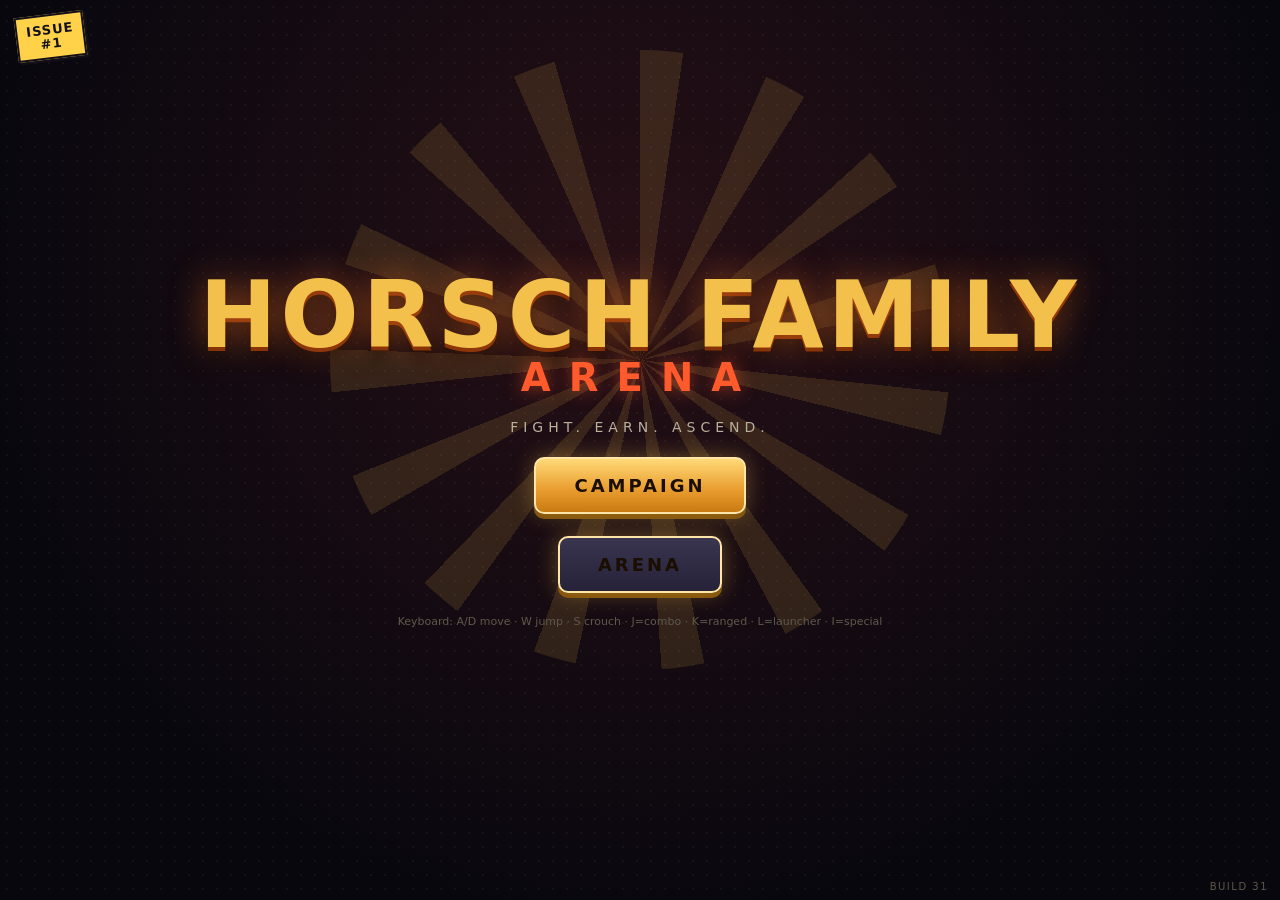
==== commit d5c65be1: "feat(cinema): film actors — skeletal rig, keyframe clips, cinematic cast; BUILD 31 The answer to 'wh" ====
--- a/index.html
+++ b/index.html
@@ -9,7 +9,7 @@
 <meta name="apple-mobile-web-app-status-bar-style" content="black-translucent">
 <link rel="manifest" href="manifest.json">
 <title>Horsch Family Arena</title>
-<link rel="stylesheet" href="style.css?v=30">
+<link rel="stylesheet" href="style.css?v=31">
 </head>
 <body>
 <canvas id="game"></canvas>
@@ -48,7 +48,7 @@
     <button class="smallbtn danger hidden" id="titleReset">Reset Save</button>
     <p class="kbd-hint">Keyboard: A/D move &middot; W jump &middot; S crouch &middot; J=combo &middot; K=ranged &middot; L=launcher &middot; I=special</p>
   </div>
-  <p class="build-tag">BUILD 30</p>
+  <p class="build-tag">BUILD 31</p>
 </div>
 
 <!-- Campaign -->
@@ -106,31 +106,34 @@
   </div>
 </div>
 
-<script src="js/data.js?v=30"></script>
-<script src="js/campaign.js?v=30"></script>
-<script src="js/campaign2.js?v=30"></script>
-<script src="js/skins-home.js?v=30"></script>
-<script src="js/skins-pipes.js?v=30"></script>
-<script src="js/skins-road.js?v=30"></script>
-<script src="js/skins-fantasy.js?v=30"></script>
-<script src="js/weapons-a.js?v=30"></script>
-<script src="js/weapons-b.js?v=30"></script>
-<script src="js/weapons-c.js?v=30"></script>
-<script src="js/weapons-d.js?v=30"></script>
-<script src="js/forms-a.js?v=30"></script>
-<script src="js/forms-b.js?v=30"></script>
-<script src="js/forms-c.js?v=30"></script>
-<script src="js/forms-d.js?v=30"></script>
-<script src="js/skins-campaign.js?v=30"></script>
-<script src="js/stage-home.js?v=30"></script>
-<script src="js/skins-campaign2.js?v=30"></script>
-<script src="js/stage-collette.js?v=30"></script>
-<script src="js/audio.js?v=30"></script>
-<script src="js/music.js?v=30"></script>
-<script src="js/input.js?v=30"></script>
-<script src="js/faces.js?v=30"></script>
-<script src="js/cutscene.js?v=30"></script>
-<script src="js/ui.js?v=30"></script>
-<script src="js/game.js?v=30"></script>
+<script src="js/data.js?v=31"></script>
+<script src="js/campaign.js?v=31"></script>
+<script src="js/campaign2.js?v=31"></script>
+<script src="js/skins-home.js?v=31"></script>
+<script src="js/skins-pipes.js?v=31"></script>
+<script src="js/skins-road.js?v=31"></script>
+<script src="js/skins-fantasy.js?v=31"></script>
+<script src="js/weapons-a.js?v=31"></script>
+<script src="js/weapons-b.js?v=31"></script>
+<script src="js/weapons-c.js?v=31"></script>
+<script src="js/weapons-d.js?v=31"></script>
+<script src="js/forms-a.js?v=31"></script>
+<script src="js/forms-b.js?v=31"></script>
+<script src="js/forms-c.js?v=31"></script>
+<script src="js/forms-d.js?v=31"></script>
+<script src="js/skins-campaign.js?v=31"></script>
+<script src="js/stage-home.js?v=31"></script>
+<script src="js/skins-campaign2.js?v=31"></script>
+<script src="js/stage-collette.js?v=31"></script>
+<script src="js/audio.js?v=31"></script>
+<script src="js/music.js?v=31"></script>
+<script src="js/input.js?v=31"></script>
+<script src="js/faces.js?v=31"></script>
+<script src="js/rig.js?v=31"></script>
+<script src="js/rig-clips.js?v=31"></script>
+<script src="js/cine-cast.js?v=31"></script>
+<script src="js/cutscene.js?v=31"></script>
+<script src="js/ui.js?v=31"></script>
+<script src="js/game.js?v=31"></script>
 </body>
 </html>
